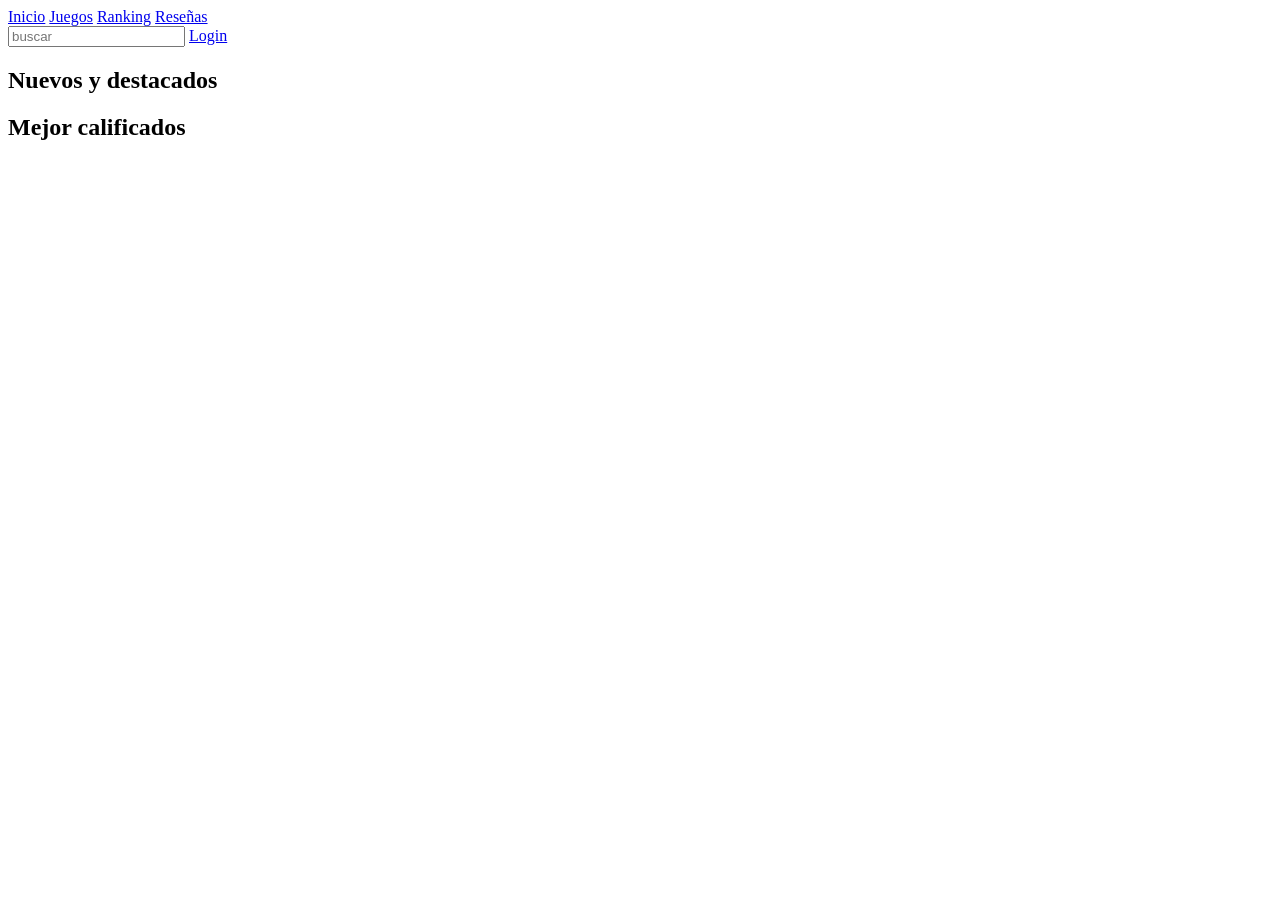
==== index.html @ 8a664d66 "index 01" ====
<!DOCTYPE html>
<html lang="en">
<head>
    <meta charset="UTF-8">
    <meta name="viewport" content="width=device-width, initial-scale=1.0">
    <title>GameInfo</title>
    <link rel="stylesheet" href="stilo.css">
</head>
<body>
<nav>
    <a href="index.html">Inicio</a>
    <a href="catalogo.html">Juegos</a>
    <a href="ranking.html">Ranking</a>
    <a href="Reseña.html">Reseñas</a>
</nav>
<div class="acciones">
    <input type="text" placeholder="buscar">
    <a class="login" href="login.html">Login</a>
</div>
<main>
    <section>
        <h2>Nuevos y destacados</h2>
        <div id="Contenedor juegos"></div>
    </section>
    <section>
        <h2>Mejor calificados</h2>
        <div id="Contenedor tier"></div>
    </section>
</main>
<script src="script.js"></script>
</header>
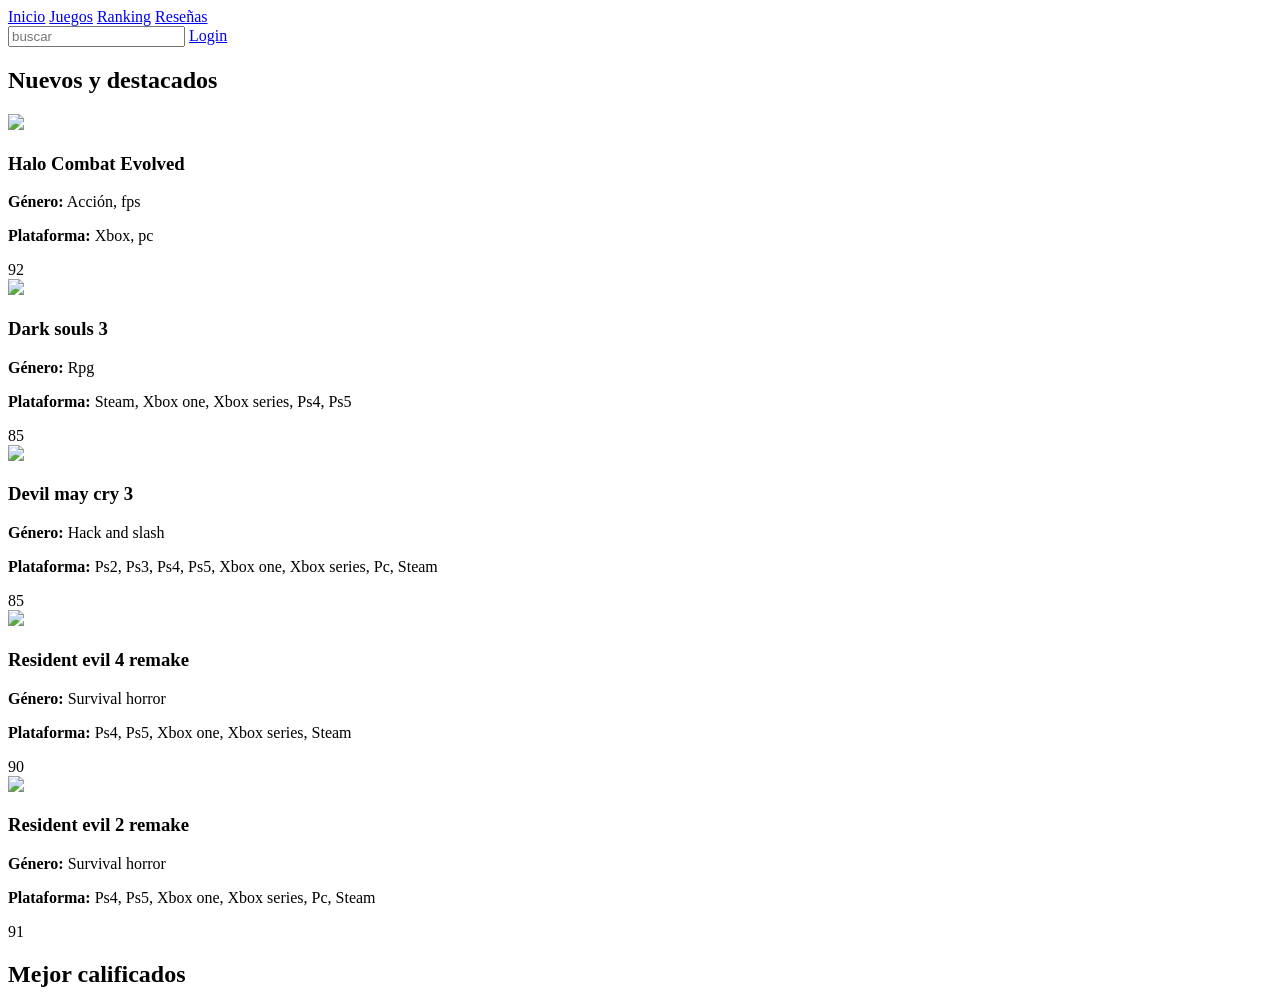
==== commit 384daaea: "correcciones" ====
--- a/index.html
+++ b/index.html
@@ -20,12 +20,13 @@
 <main>
     <section>
         <h2>Nuevos y destacados</h2>
-        <div id="Contenedor juegos"></div>
+        <div id="contenedor-juegos"></div>
     </section>
     <section>
         <h2>Mejor calificados</h2>
-        <div id="Contenedor tier"></div>
+        <div id="contenedor-tier"></div>
     </section>
 </main>
 <script src="script.js"></script>
-</header>+</body>
+</html>
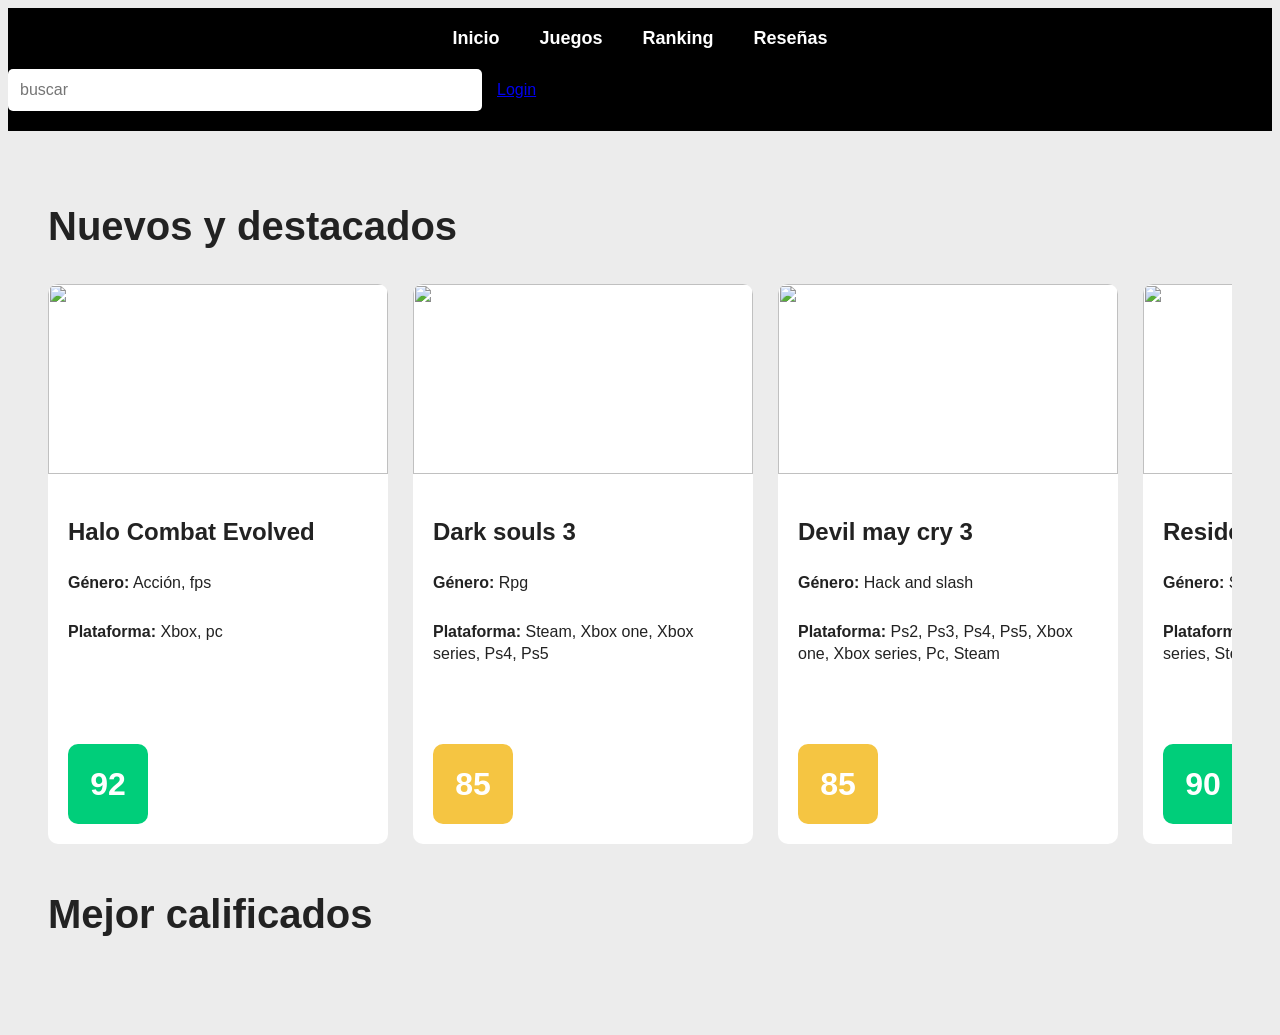
==== commit 7d78c02e: "estilo.css 01" ====
--- a/index.html
+++ b/index.html
@@ -4,19 +4,21 @@
     <meta charset="UTF-8">
     <meta name="viewport" content="width=device-width, initial-scale=1.0">
     <title>GameInfo</title>
-    <link rel="stylesheet" href="stilo.css">
+    <link rel="stylesheet" href="estilo.css">
 </head>
 <body>
-<nav>
-    <a href="index.html">Inicio</a>
-    <a href="catalogo.html">Juegos</a>
-    <a href="ranking.html">Ranking</a>
-    <a href="Reseña.html">Reseñas</a>
-</nav>
-<div class="acciones">
-    <input type="text" placeholder="buscar">
-    <a class="login" href="login.html">Login</a>
-</div>
+<header>
+    <nav>
+        <a href="index.html">Inicio</a>
+        <a href="catalogo.html">Juegos</a>
+        <a href="ranking.html">Ranking</a>
+        <a href="Reseña.html">Reseñas</a>
+    </nav>
+    <div class="acciones">
+        <input type="text" placeholder="buscar">
+        <a class="login" href="login.html">Login</a>
+    </div>
+</header>
 <main>
     <section>
         <h2>Nuevos y destacados</h2>
--- a/estilo.css
+++ b/estilo.css
@@ -0,0 +1,165 @@
++{
+    margin:0;
+    padding:0;
+    box-sizing:border-box;
+}
+body{
+    font-family: Arial, Helvetica, sans-serif;
+    background-color: #ececec;
+    color: #222;
+}
+header{
+    background: #000;
+}
+nav{
+    display: flex;
+    justify-content: center;
+    gap: 40px;
+    padding: 20px;
+}
+nav a{
+    color: white;
+    text-decoration: none;
+    font-size: 18px;
+    font-weight:bold;
+    transition:0.3;
+}
+nav a:hover{
+    color: #f5c542;
+}
+.acciones{
+    display:flex;
+    justifi-content: center;
+    align-items: center;
+    gap: 15px;
+    padding: 0 0 20px 0;
+    background: #000;
+}
+.acciones input{
+    width: 450px;
+    max-width: 80%;
+    padding: 12px;
+    border: none;
+    border-radius:5px;
+    font-size:16px;
+}
+.login:hover{
+    background:#ffd45f;
+}
+main{
+    padding: 40px;
+}
+section h2{
+    font-size: 40px;
+    margin-bottom:25px;
+    border: bottom 2px solid #ccc;
+    padding-bottom:10px;
+}
+#contenedor-juegos,
+#contenedor-tier{
+    display: flex;
+    gap: 25px;
+    overflow-x: auto;
+    padding-bottom: 15px;
+}
+#contenedor-juegos::-webkit-scrollbar,
+#contenedor-tier::-webkit-scrollbar{
+    height: 10px;
+}
+#contenedor-juegos::-webkit-scrollbar-thumb,
+#contenedor-tier::-webkit-scrollbar-thumb{
+    background: #999;
+    border-radius: 5px;
+}
+.tarjeta{
+    width:340px;
+    min-width: 340px;
+    height:520;
+    background:white;
+    border-radius:10px;
+    overflow:hidden;
+    box-shadow: 0 2px 10px rgba(0.0.0.0.15);
+    transition:0.3s;
+    display:flex;
+    flex-direction: column;
+}
+.tarjeta:hover{
+    transform:translateY(-5px);
+}
+.tarjeta img{
+    width:100%;
+    height:190px;
+    object-fit:cover;
+}
+.info{
+    padding:20px;
+    min-height: 330px;
+    display:flex;
+    flex-direction:column;
+}
+.info h3{
+    margin-bottom:10px;
+    font-size:24px;
+}
+.info p{
+    margin-bottom:10px;
+    line-height:1.4;
+}
+.puntuacion{
+    width:80px;
+    height:80px;
+    display:flex;
+    justify-content: center;
+    align-items: center;
+    font-size:32px;
+    font-weight: bold;
+    border-radius: 10px;
+    color:white;
+    margin-top:auto;
+}
+.verde{
+    background-color: #00ce7a;
+}
+.amarillo{
+    background-color: #f5c542;
+}
+.rojo{
+    background-color: #ff5c75;
+}
+footer{
+    background: #000;
+    color: white;
+    text-align: center;
+    padding: 20px;
+    margin-top: 40px;
+}
+@media(max-width:900px){
+    nav{
+        flex-direction: column;
+        align-items:center;
+        gap:15px;
+    }
+    .acciones{
+        flex-direction:column;
+    }
+    .acciones input{
+        width: 90%;
+    }
+    main{
+        padding:20px;
+    }
+    section h2{
+        font-size:28px;
+    }
+    .tarjeta{
+        width:280px;
+        min-width:280px;
+        height:500px;
+    }
+    .tarjeta img{
+        height:170px;
+    }
+    .info{
+        min-height: 300px;
+    }
+}
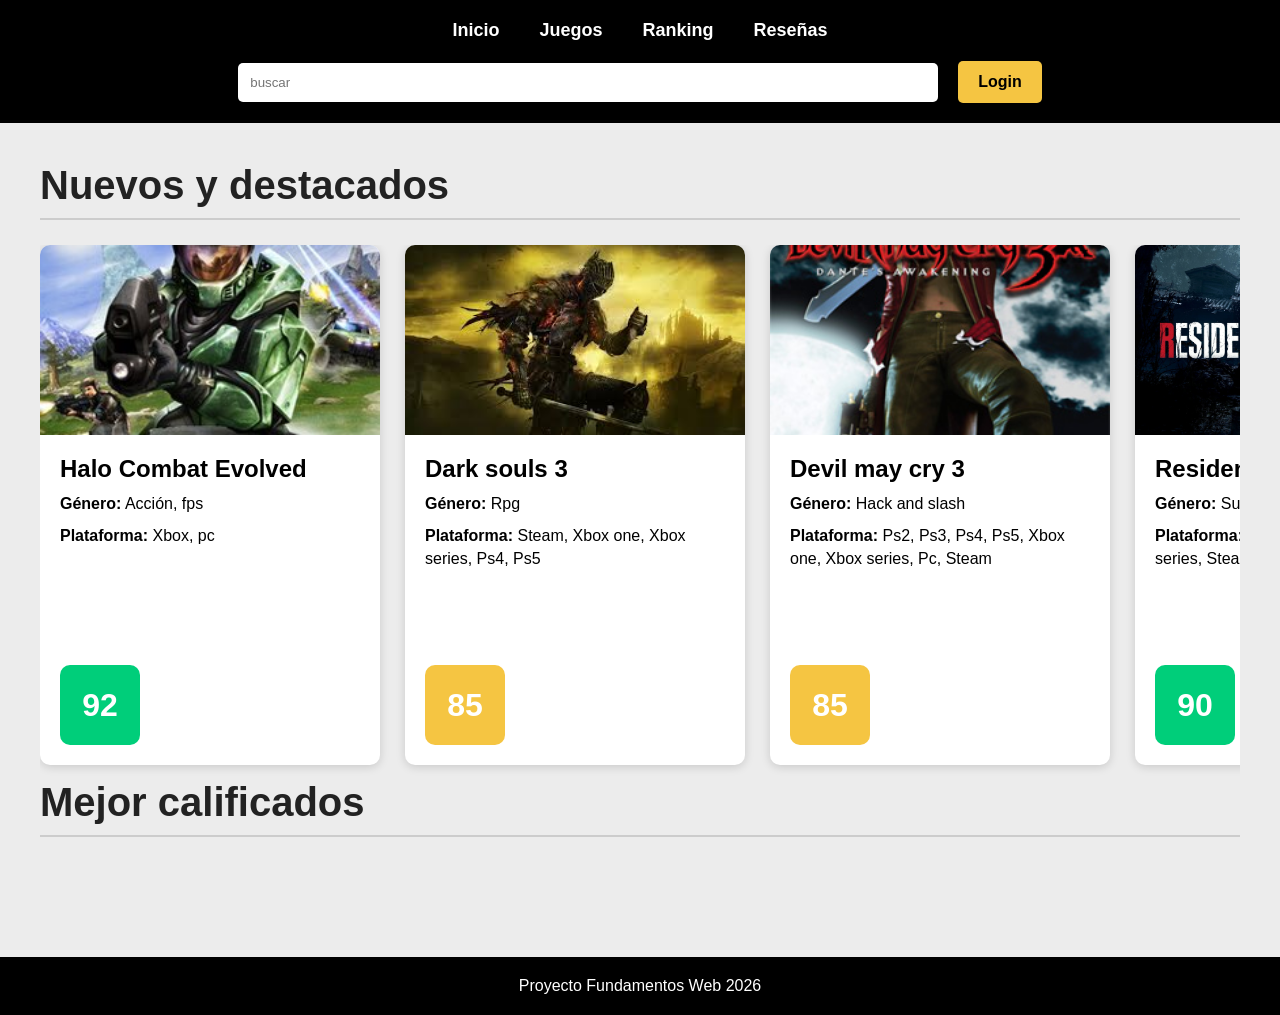
==== commit 5d54f07e: "correcciones 02, corección css" ====
--- a/index.html
+++ b/index.html
@@ -1,5 +1,5 @@
 <!DOCTYPE html>
-<html lang="en">
+<html lang="es">
 <head>
     <meta charset="UTF-8">
     <meta name="viewport" content="width=device-width, initial-scale=1.0">
@@ -29,6 +29,9 @@
         <div id="contenedor-tier"></div>
     </section>
 </main>
+<footer>
+    Proyecto Fundamentos Web 2026
+</footer>
 <script src="script.js"></script>
 </body>
 </html>
--- a/estilo.css
+++ b/estilo.css
@@ -1,4 +1,4 @@
-+{
+*{
     margin:0;
     padding:0;
     box-sizing:border-box;
@@ -22,26 +22,32 @@
     text-decoration: none;
     font-size: 18px;
     font-weight:bold;
-    transition:0.3;
+    transition:0.3s;
 }
 nav a:hover{
     color: #f5c542;
 }
 .acciones{
-    display:flex;
-    justifi-content: center;
+    background:#000;
+    display:flex;
+    justify-content: center;
     align-items: center;
-    gap: 15px;
-    padding: 0 0 20px 0;
-    background: #000;
+    gap: 20px;
+    padding-bottom: 20px;
 }
 .acciones input{
-    width: 450px;
-    max-width: 80%;
+    width: 700px;
     padding: 12px;
     border: none;
     border-radius:5px;
-    font-size:16px;
+}
+.login{
+    background: #f5c542;
+    color: #000;
+    text-decoration:none;
+    padding:12px 20px;
+    border-radius:5px;
+    font-weight: bold;
 }
 .login:hover{
     background:#ffd45f;
@@ -52,7 +58,7 @@
 section h2{
     font-size: 40px;
     margin-bottom:25px;
-    border: bottom 2px solid #ccc;
+    border-bottom: 2px solid #ccc;
     padding-bottom:10px;
 }
 #contenedor-juegos,
@@ -72,18 +78,24 @@
     border-radius: 5px;
 }
 .tarjeta{
+    text-decoration:none;
+    color:black;
     width:340px;
     min-width: 340px;
-    height:520;
+    height:520px;
     background:white;
     border-radius:10px;
     overflow:hidden;
-    box-shadow: 0 2px 10px rgba(0.0.0.0.15);
+    box-shadow: 0 2px 10px rgba(0,0,0,0.15);
     transition:0.3s;
     display:flex;
     flex-direction: column;
 }
+.tarjeta:visited{
+    color:black;
+}
 .tarjeta:hover{
+    color:black;
     transform:translateY(-5px);
 }
 .tarjeta img{
@@ -163,3 +175,40 @@
         min-height: 300px;
     }
 }
+.detalle-juego{
+    max-width:900px;
+    margin:40px auto;
+    background:white;
+    padding:30px;
+    border-radius:10px;
+    box-shadow:0 0 10px rgba(0,0,0,0.2);
+}
+
+.detalle-juego img{
+    width:300px;
+    height:auto;
+    display:block;
+    margin:0 auto 20px auto;
+}
+
+.detalle-juego h1{
+    margin-bottom:20px;
+}
+
+.detalle-juego p{
+    margin-bottom:15px;
+    line-height:1.6;
+}
+.puntuacion-detalle{
+    width:100px;
+    height:100px;
+    display:flex;
+    justify-content:center;
+    align-items:center;
+    background:#00ce7a;
+    color:white;
+    font-size:40px;
+    font-weight:bold;
+    border-radius:10px;
+    margin:20px auto;
+}
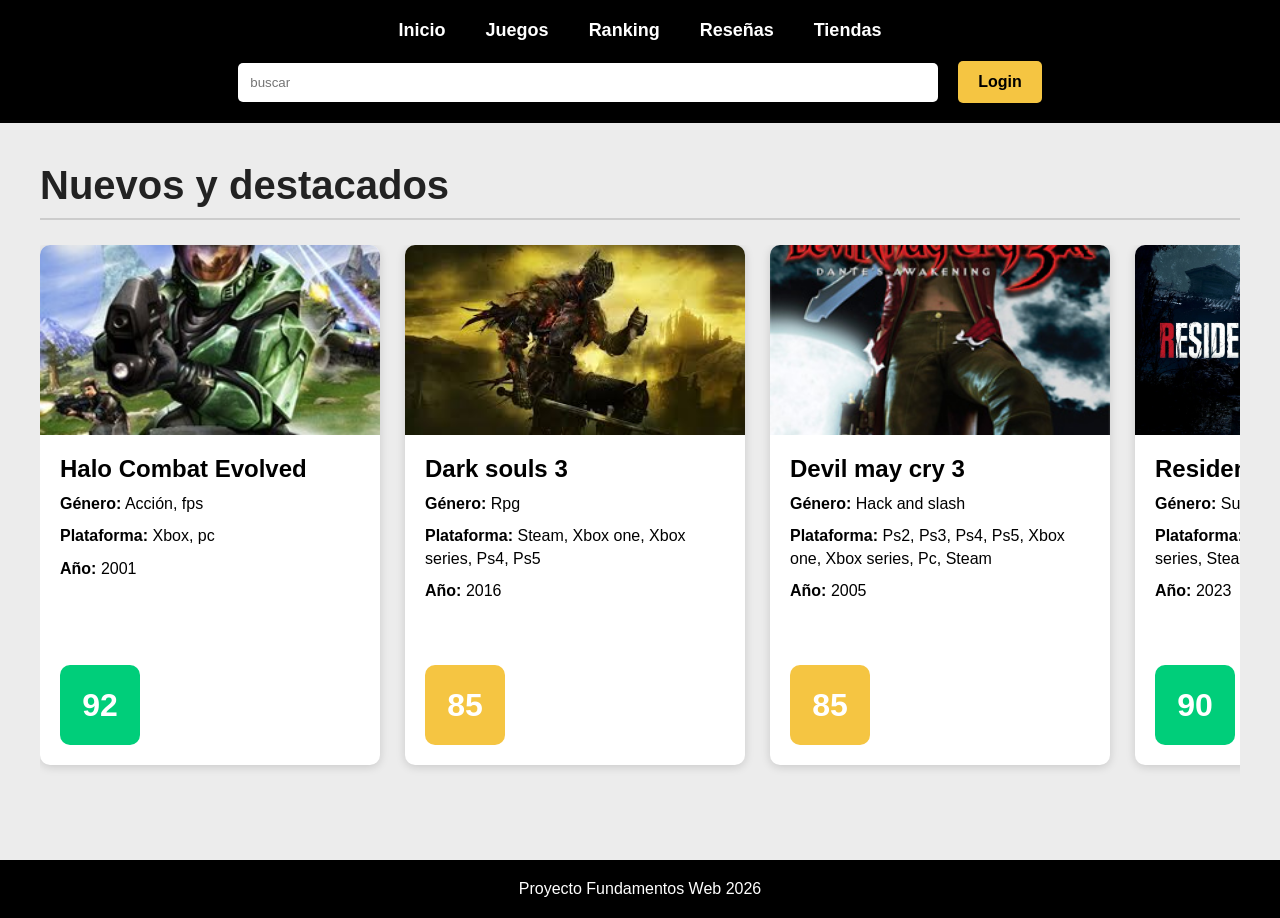
==== commit bebd868a: "Tiendas" ====
--- a/index.html
+++ b/index.html
@@ -12,10 +12,11 @@
         <a href="index.html">Inicio</a>
         <a href="catalogo.html">Juegos</a>
         <a href="ranking.html">Ranking</a>
-        <a href="Reseña.html">Reseñas</a>
+        <a href="resena.html">Reseñas</a>
+        <a href="tiendas.html">Tiendas</a>
     </nav>
     <div class="acciones">
-        <input type="text" placeholder="buscar">
+        <input type="text" id="busqueda" placeholder="buscar">
         <a class="login" href="login.html">Login</a>
     </div>
 </header>
@@ -24,10 +25,6 @@
         <h2>Nuevos y destacados</h2>
         <div id="contenedor-juegos"></div>
     </section>
-    <section>
-        <h2>Mejor calificados</h2>
-        <div id="contenedor-tier"></div>
-    </section>
 </main>
 <footer>
     Proyecto Fundamentos Web 2026
--- a/estilo.css
+++ b/estilo.css
@@ -200,15 +200,163 @@
     line-height:1.6;
 }
 .puntuacion-detalle{
-    width:100px;
-    height:100px;
+    width: 90px;
+    height: 90px;
     display:flex;
     justify-content:center;
     align-items:center;
-    background:#00ce7a;
     color:white;
     font-size:40px;
     font-weight:bold;
     border-radius:10px;
-    margin:20px auto;
+    flex-shrink:0;
+}
+
+.login-contenedor{
+    max-width:500px;
+    margin:60px auto;
+    background:white;
+    padding:30px;
+    border-radius:10px;
+    box-shadow:0 0 10px rgba(0,0,0,0.2);
+}
+
+.login-contenedor h1{
+    text-align:center;
+    margin-bottom:20px;
+}
+
+.login-contenedor form{
+    display:flex;
+    flex-direction:column;
+    gap:15px;
+}
+
+.login-contenedor input{
+    padding:12px;
+}
+
+.login-contenedor button{
+    padding:12px;
+    border:none;
+    background:#f5c542;
+    font-weight:bold;
+    cursor:pointer;
+    border-radius:5px;
+}
+
+#mensaje{
+    text-align:center;
+    margin-top:15px;
+}
+#contenedor-resenas{
+    display:flex;
+    flex-direction:column;
+    gap:20px;
+}
+
+.resena{
+    background:white;
+    padding:20px;
+    border-radius:10px;
+    box-shadow:0 0 10px rgba(0,0,0,0.1);
+}
+#contenedor-ranking{
+    display:flex;
+    flex-direction:column;
+    gap:20px;
+}
+
+.ranking-item{
+    background:white;
+    padding:20px;
+    border-radius:10px;
+    box-shadow:0 0 10px rgba(0,0,0,0.1);
+    display:flex;
+    justify-content:space-between;
+    align-items:center;
+}
+.cabecera-detalle{
+    display:flex;
+    justify-content:space-between;
+    align-items:center;
+    margin-bottom:20px;
+}
+
+.cabecera-detalle h1{
+    margin:0;
+}
+.tienda-card{
+    background:white;
+    padding:25px;
+    margin-bottom:20px;
+    border-radius:10px;
+    box-shadow:0 2px 10px rgba(0,0,0,0.15);
+}
+
+.tienda-card h3{
+    margin-bottom:10px;
+}
+
+.tienda-card p{
+    margin-bottom:15px;
+}
+
+.tienda-card a{
+    display:inline-block;
+    background:#f5c542;
+    color:black;
+    text-decoration:none;
+    padding:10px 15px;
+    border-radius:5px;
+    font-weight:bold;
+}
+
+.logo-tienda{
+    width:200px;
+    height:100px;
+    object-fit:contain;
+    display:block;
+    margin:0 auto 15px auto;
+}
+.tienda-card{
+    background:white;
+    padding:25px;
+    margin-bottom:20px;
+    border-radius:10px;
+    box-shadow:0 2px 10px rgba(0,0,0,0.15);
+
+    display:flex;
+    gap:25px;
+    align-items:flex-start;
+}
+
+.logo-tienda{
+    width:140px;
+    height:140px;
+    object-fit:contain;
+    flex-shrink:0;
+}
+
+.tienda-info{
+    flex:1;
+}
+
+.tienda-info h3{
+    margin-bottom:15px;
+}
+
+.tienda-info p{
+    margin-bottom:20px;
+    line-height:1.5;
+}
+
+.tienda-info a{
+    display:inline-block;
+    background:#f5c542;
+    color:black;
+    text-decoration:none;
+    padding:10px 15px;
+    border-radius:5px;
+    font-weight:bold;
 }
